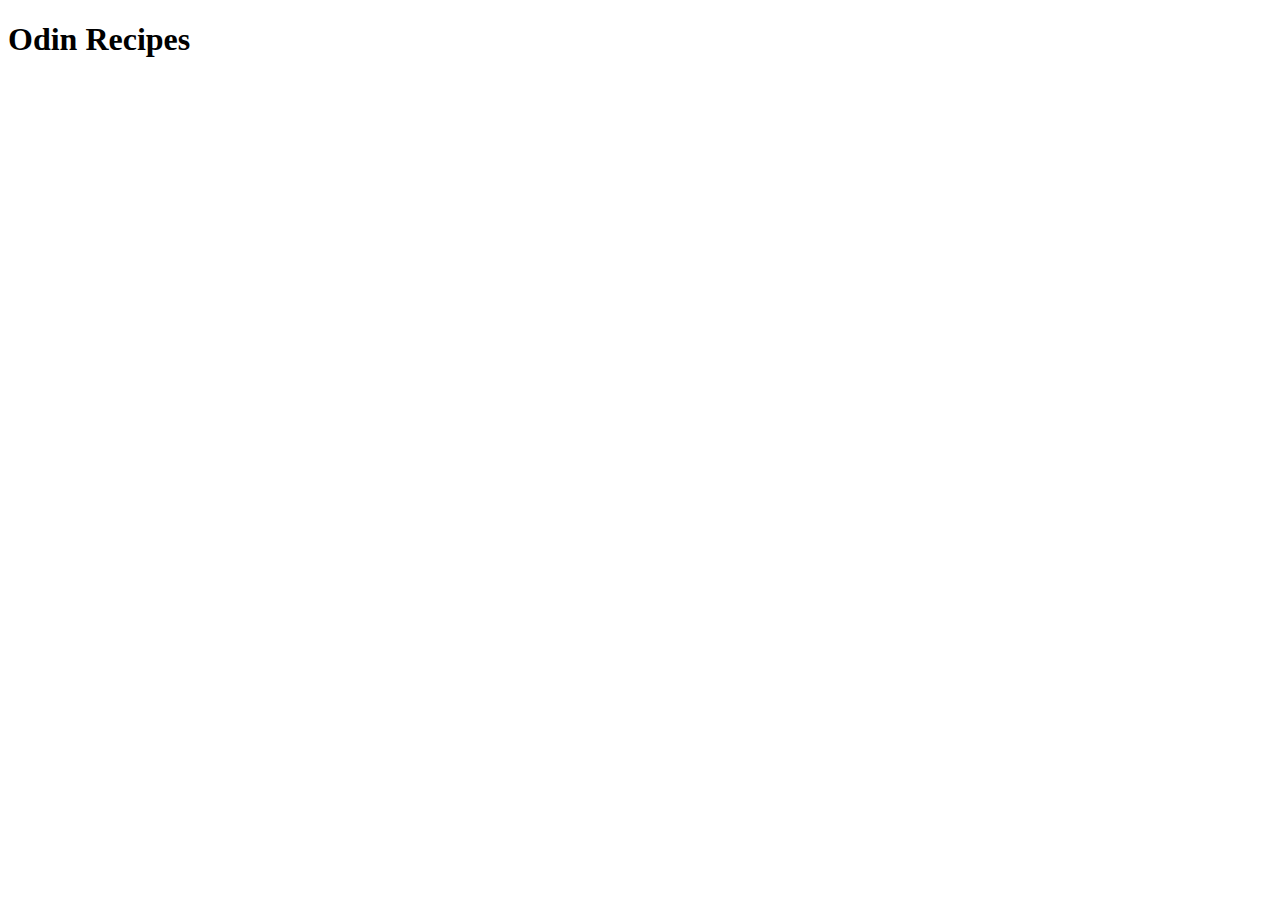
==== index.html @ 0a0a9d7a "Create index.html file and set up README.md" ====
<!DOCTYPE html>
<html lang="en">
<head>
    <meta charset="UTF-8">
    <meta name="viewport" content="width=device-width, initial-scale=1.0">
    <title>Odin Recipes</title>
</head>
<body>
    <h1>Odin Recipes</h1>
</body>
</html>
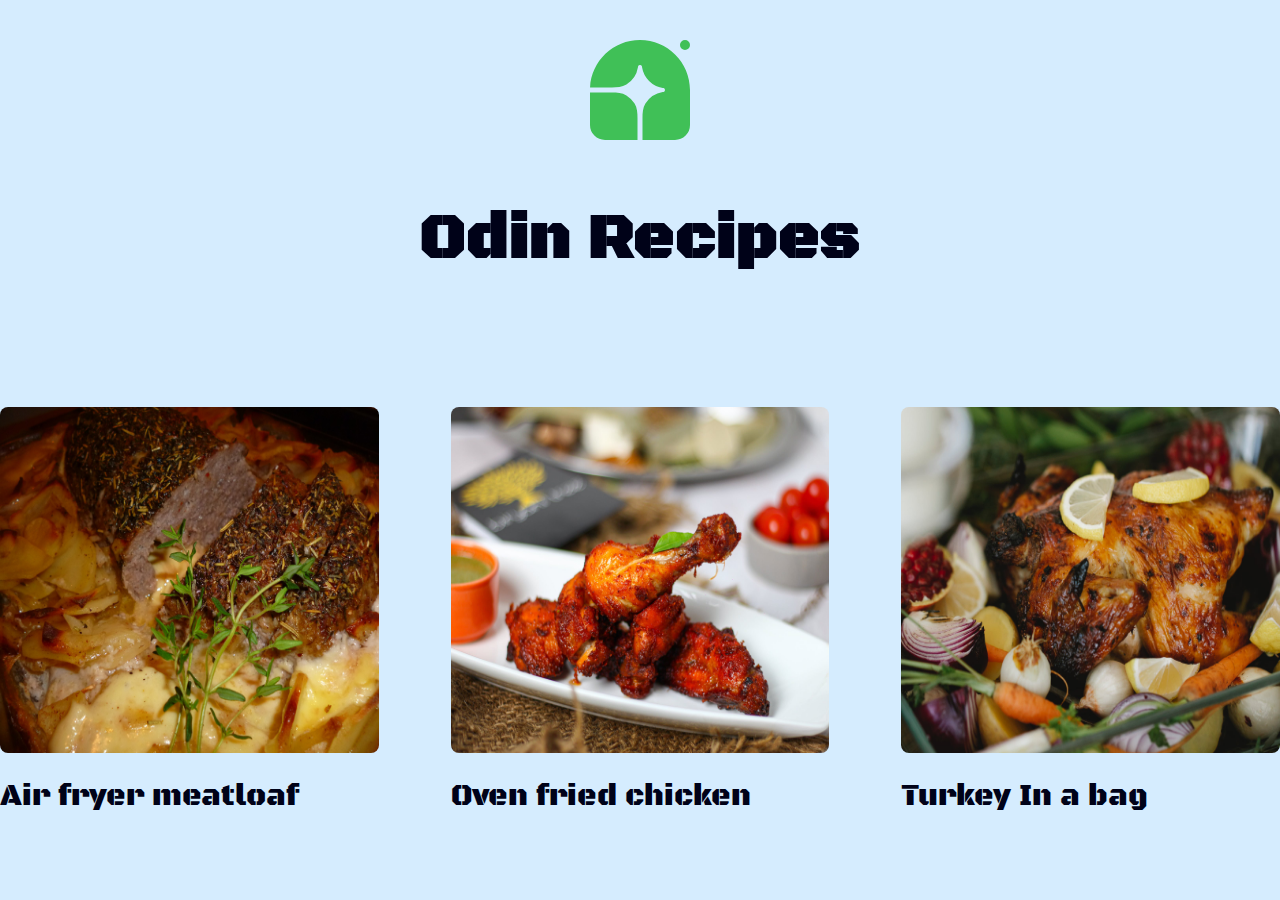
==== commit 8667ced8: "resturcture index.html file and style new odin recipe page" ====
--- a/index.html
+++ b/index.html
@@ -1,11 +1,60 @@
 <!DOCTYPE html>
 <html lang="en">
-<head>
-    <meta charset="UTF-8">
-    <meta name="viewport" content="width=device-width, initial-scale=1.0">
+  <head>
+    <meta charset="UTF-8" />
+    <meta name="viewport" content="width=device-width, initial-scale=1.0" />
+    <link rel="preconnect" href="https://fonts.googleapis.com" />
+    <link rel="preconnect" href="https://fonts.gstatic.com" crossorigin />
+    <link
+      href="https://fonts.googleapis.com/css2?family=Black+Ops+One&family=Lato:ital,wght@0,400;0,700;0,900;1,400&display=swap"
+      rel="stylesheet"
+    />
+    <link rel="stylesheet" href="Styles/style.css" />
     <title>Odin Recipes</title>
-</head>
-<body>
-    <h1>Odin Recipes</h1>
-</body>
-</html>+  </head>
+  <body>
+    <div class="container">
+      <div class="logo">
+        <a href="/">
+          <svg
+            xmlns="http://www.w3.org/2000/svg"
+            width="40"
+            height="40"
+            fill="#40c057"
+            viewBox="0 0 40 40"
+          >
+            <path
+              fill="#40c057"
+              d="M20 0c11.046 0 20 8.954 20 20v14a6 6 0 0 1-6 6H21v-8.774c0-2.002.122-4.076 1.172-5.78a10 10 0 0 1 6.904-4.627l.383-.062a.8.8 0 0 0 0-1.514l-.383-.062a10 10 0 0 1-8.257-8.257l-.062-.383a.8.8 0 0 0-1.514 0l-.062.383a9.999 9.999 0 0 1-4.627 6.904C12.85 18.878 10.776 19 8.774 19H.024C.547 8.419 9.29 0 20 0Z"
+            ></path>
+            <path
+              fill="#40c057"
+              d="M0 21h8.774c2.002 0 4.076.122 5.78 1.172a10.02 10.02 0 0 1 3.274 3.274C18.878 27.15 19 29.224 19 31.226V40H6a6 6 0 0 1-6-6V21ZM40 2a2 2 0 1 1-4 0 2 2 0 0 1 4 0Z"
+            ></path>
+          </svg>
+        </a>
+        <div class="odin">Odin Recipes</div>
+      </div>
+      <div class="box">
+        <div class="img-box">
+          <a href="./recipes/air_fryer_meatloaf.html" class="link"
+            ><img class="meatloaf" src="./imgs/meatloaf.jpg" alt="meatloaf"
+          /></a>
+          <p class="recipe-name">Air fryer meatloaf</p>
+        </div>
+        <div class="img-box">
+          <a href="./recipes/oven_fried_chicken.html" class="link"
+            ><img src="./imgs/chicken.jpg" alt="chicken"
+          /></a>
+          <p class="recipe-name">Oven fried chicken</p>
+        </div>
+        <div class="img-box">
+          <a href="./recipes/turkey_in_a_bag.html" class="link">
+            <img src="./imgs/turkey.jpg" alt="turkey" />
+          </a>
+          <p class="recipe-name">Turkey In a bag</p>
+        </div>
+      </div>
+    </div>
+  </body>
+</html>
--- a/Styles/style.css
+++ b/Styles/style.css
@@ -0,0 +1,57 @@
+*,
+*::after,
+*::before {
+  padding: 0;
+  margin: 0;
+  box-sizing: border-box;
+}
+html {
+  font-size: 62.5%;
+}
+body {
+  font-family: "Black Ops One", system-ui;
+  color: #000218;
+  background-color: #d5ecfe;
+}
+
+.container {
+  margin: 0 auto;
+  max-width: 144rem;
+}
+
+.logo {
+  text-align: center;
+  margin: 4rem 0 12.8rem 0;
+}
+
+.box {
+  display: flex;
+  gap: 7.2rem;
+}
+
+img {
+  width: 100%;
+  height: 100%;
+  border-radius: 0.8rem;
+  transition: all 0.5s ease;
+}
+
+svg {
+  height: 10rem;
+  width: 10rem;
+  margin-bottom: 5.6rem;
+}
+
+.odin {
+  font-size: 6.4rem;
+  font-weight: 900;
+}
+
+.recipe-name {
+  font-size: 3rem;
+  margin-top: 2.2rem;
+}
+
+img:hover {
+  transform: scale(1.03);
+}
